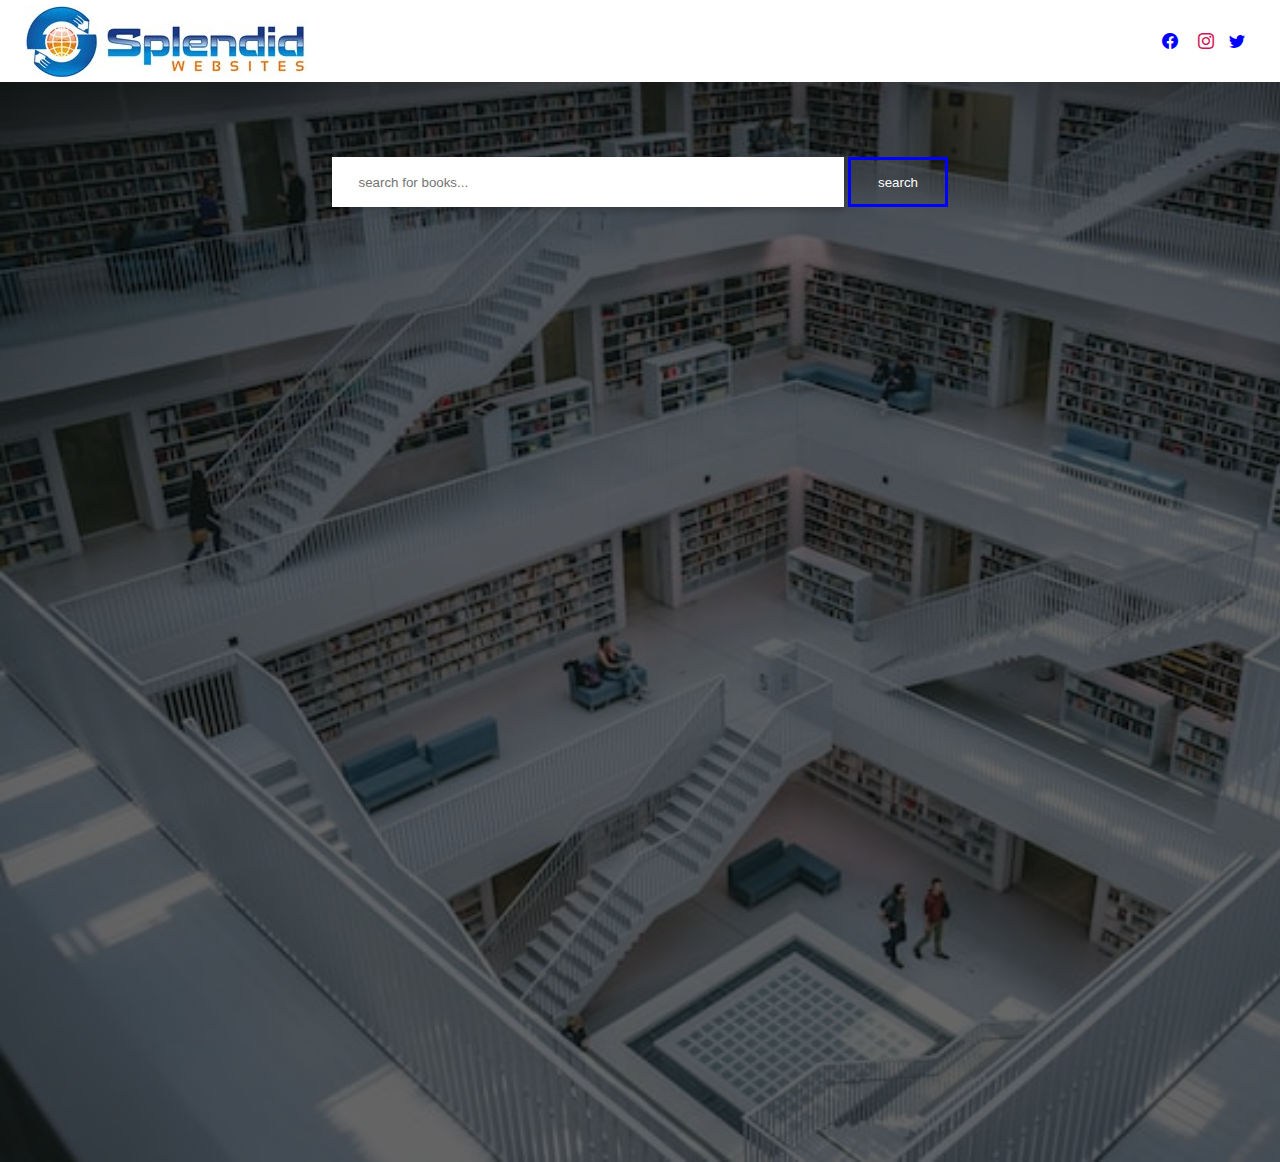
==== index.html @ a89a588c "first commit" ====
<html lang="en">
  <head>
    <meta charset="UTF-8" />
    <meta name="viewport" content="width=device-width, initial-scale=1.0" />
    <title>Document</title>
    <link rel="stylesheet" href="style.css" />
    <link
      rel="stylesheet"
      href="https://cdn.jsdelivr.net/npm/bootstrap-icons@1.10.5/font/bootstrap-icons.css"
    />
  </head>
  <body>
    <header>
      <div class="head">
        <div>
          <img src="./logo.jpg" alt="logo" />
        </div>
        <div class="icons">
          <div class="i1">
            <i onclick="click" class="bi bi-facebook" style="color: blue"></i>
          </div>

          <div class="i2">
            <i
            onclick="click"
            class="bi bi-instagram"
            style="color: rgb(209, 19, 83)"
          ></i>
          </div>
          <div class="i3">
            <i onclick="click" class="bi bi-twitter" style="color: blue"></i>
          </div>
        </div>
      </div>
    </header>
    <main>
      <div class="search">
        <form>
          <input id="input" type="text" placeholder="search for books..." />
          <button onclick="searchBook()">search</button>
        </form>

        <div id="main"></div>
      </div>
    </main>

    <script src="app.js"></script>
  </body>
</html>
---- style.css ----
* {
  padding: 0%;
  margin: 0%;
}

.head {
  display: flex;
  flex-direction: row;
  align-items: center;
  justify-content: space-between;
  padding: 5px 25px; 
}

.icons  {
display: flex;
flex-direction: row;
align-items: center;
justify-content: space-around;

   cursor: pointer;
}

.icons i:hover {
  color: white;
}


.i1 {
  margin-right: 20px;
}

.i2 {
  margin-right: 15px;
}

.i3 {
  margin-right: 10px;
}

main {
  display: flex;
  justify-content: center;
   background: linear-gradient(rgba(0, 0, 0, 0.6), rgba(0, 0, 0, 0.6)),
    url(libary.jpeg);
  
  background-size: cover;
  min-height: 120vh;
}

form {
  margin-top: 75px;
}

.search {
display: flex;
flex-direction: column;
align-items: center;
}

input {
  width: 40vw;
  height: 50px;
  outline: none;
  border: 1px solid transparent;
  text-indent: 5%;
  box-shadow: rgba(0, 0, 0, 0.24)
    0px 3px 8px;
}

#main {
    display: flex;
    justify-content: space-between;
    flex-wrap: wrap;
    width: 70vw;
}

.books {
    
    width: 20vw;
    margin: 20px 0px ;
    padding-bottom: 10px;
    border: 1px solid black;
    box-shadow: rgba(99, 99, 99, 0.2) 0px 2px 8px 0px;
    text-align: center;
    line-height: 20px;
    height: 50vh;
    background-color: white;

}

.books img {
    width: 20vw;
    
    height: 250px;
}

.books p {
    width: 20vw;
    background-color: white; 
}



form button {
    height: 50px;
    width: 100px;
    border: 3px solid blue;
    background-color: transparent;
    color: white;
}


@media screen and (max-width: 700px) {

.head {
  display: flex;
  flex-direction: column;
  align-items: center;
  /* justify-content: space-between; */
  padding: 5px 25px; 
}

#main {
    display: flex;
    align-items: center;
     justify-content: space-around;  
    flex-wrap: wrap;
    width: 50vw;
}

.books img {
    width: 50vw;
    
    height: 200px;
}

.books p {
    width: 50vw;
    background-color: white; 
}


.books {
    display: flex;
    flex-direction: column;
    
    width: 50vw;
    margin: 20px 0px ;
    padding-bottom: 10px;
    border: 1px solid black;
    box-shadow: rgba(99, 99, 99, 0.2) 0px 2px 8px 0px;
    text-align: center;
    line-height: 0px;
    height: 50vh;
    background-color: white;

}

}
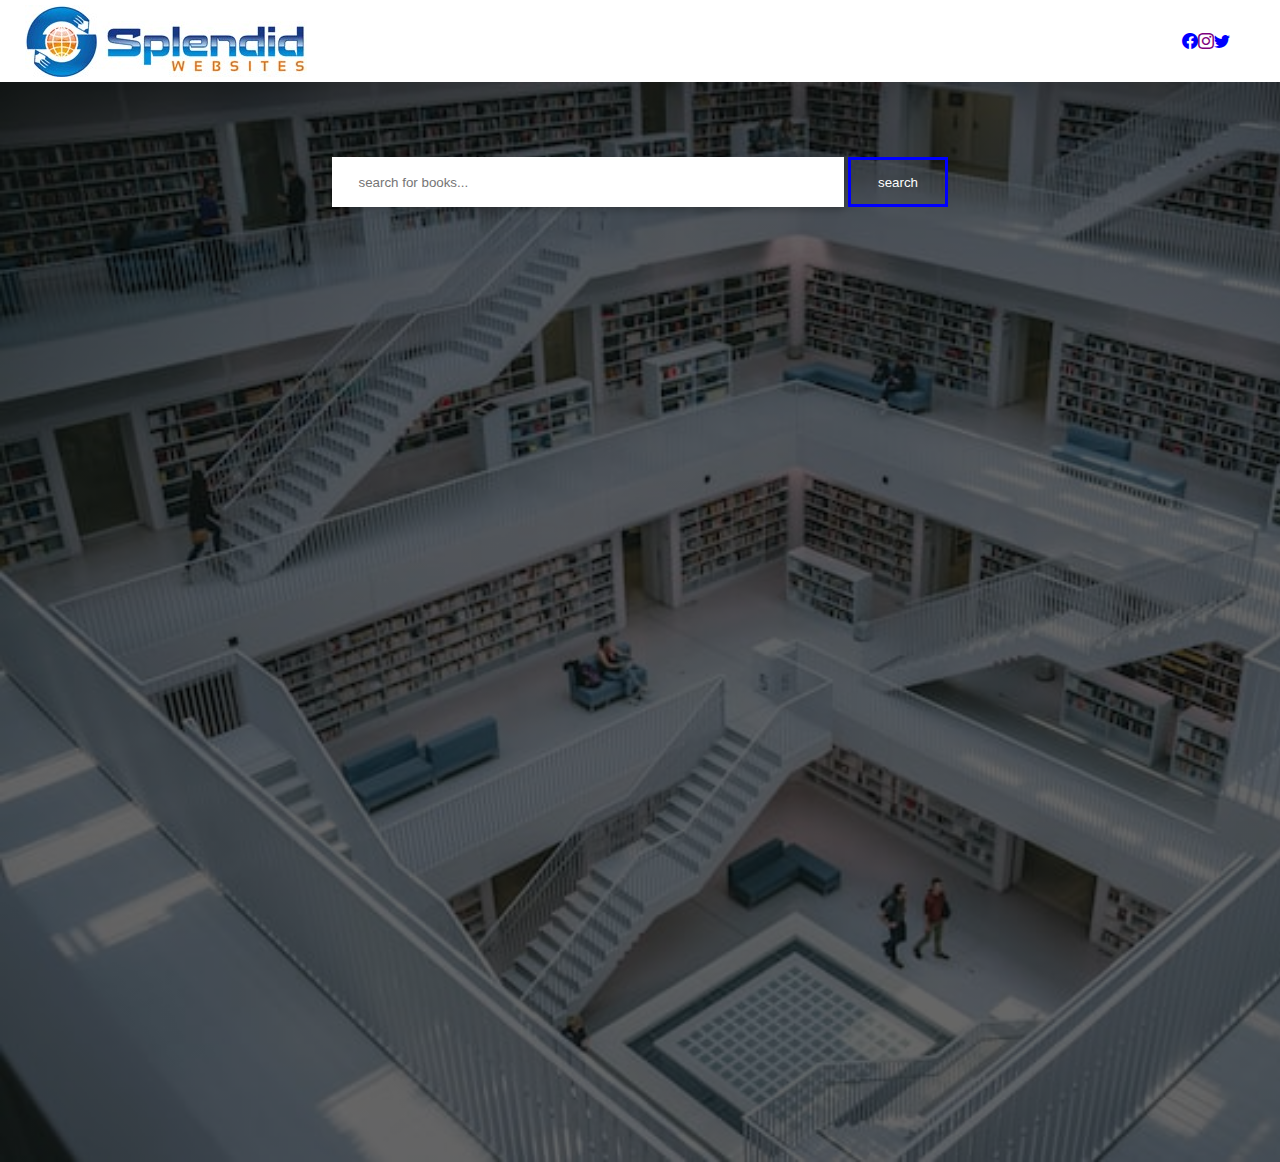
==== commit 71c89df0: "another commit" ====
--- a/index.html
+++ b/index.html
@@ -2,7 +2,7 @@
   <head>
     <meta charset="UTF-8" />
     <meta name="viewport" content="width=device-width, initial-scale=1.0" />
-    <title>Document</title>
+    <title>Splendid Book Search</title>
     <link rel="stylesheet" href="style.css" />
     <link
       rel="stylesheet"
@@ -15,20 +15,20 @@
         <div>
           <img src="./logo.jpg" alt="logo" />
         </div>
-        <div class="icons">
-          <div class="i1">
-            <i onclick="click" class="bi bi-facebook" style="color: blue"></i>
+        <div class="icon">
+          <div id="facebook-icon" onclick="redirectToFacebook()">
+            <i  class="bi bi-facebook" style="color: blue"></i>
           </div>
 
-          <div class="i2">
+          <div id="instagram-icon" onclick="Instagram()">
             <i
-            onclick="click"
-            class="bi bi-instagram"
-            style="color: rgb(209, 19, 83)"
-          ></i>
+            
+              class="bi bi-instagram"
+              style="color: purple"
+            ></i>
           </div>
-          <div class="i3">
-            <i onclick="click" class="bi bi-twitter" style="color: blue"></i>
+          <div id="twitter-icon" onclick="Twitter()">
+            <i class="bi bi-twitter" style="color: blue"></i>
           </div>
         </div>
       </div>
--- a/style.css
+++ b/style.css
@@ -11,29 +11,28 @@
   padding: 5px 25px; 
 }
 
-.icons  {
+.icon  {
 display: flex;
 flex-direction: row;
 align-items: center;
 justify-content: space-around;
-
-   cursor: pointer;
+margin: 25px;
 }
 
-.icons i:hover {
+.icon i:hover {
   color: white;
 }
 
 
-.i1 {
+.facebook-icon {
   margin-right: 20px;
 }
 
-.i2 {
+.instagram-icon {
   margin-right: 15px;
 }
 
-.i3 {
+.twitter.icon {
   margin-right: 10px;
 }
 
@@ -75,7 +74,8 @@
 }
 
 .books {
-    
+    display: flex;
+    flex-direction: column;
     width: 20vw;
     margin: 20px 0px ;
     padding-bottom: 10px;
@@ -83,7 +83,7 @@
     box-shadow: rgba(99, 99, 99, 0.2) 0px 2px 8px 0px;
     text-align: center;
     line-height: 20px;
-    height: 50vh;
+    height: 60vh;
     background-color: white;
 
 }
@@ -150,7 +150,7 @@
     border: 1px solid black;
     box-shadow: rgba(99, 99, 99, 0.2) 0px 2px 8px 0px;
     text-align: center;
-    line-height: 0px;
+    line-height: 20px;
     height: 50vh;
     background-color: white;
 
